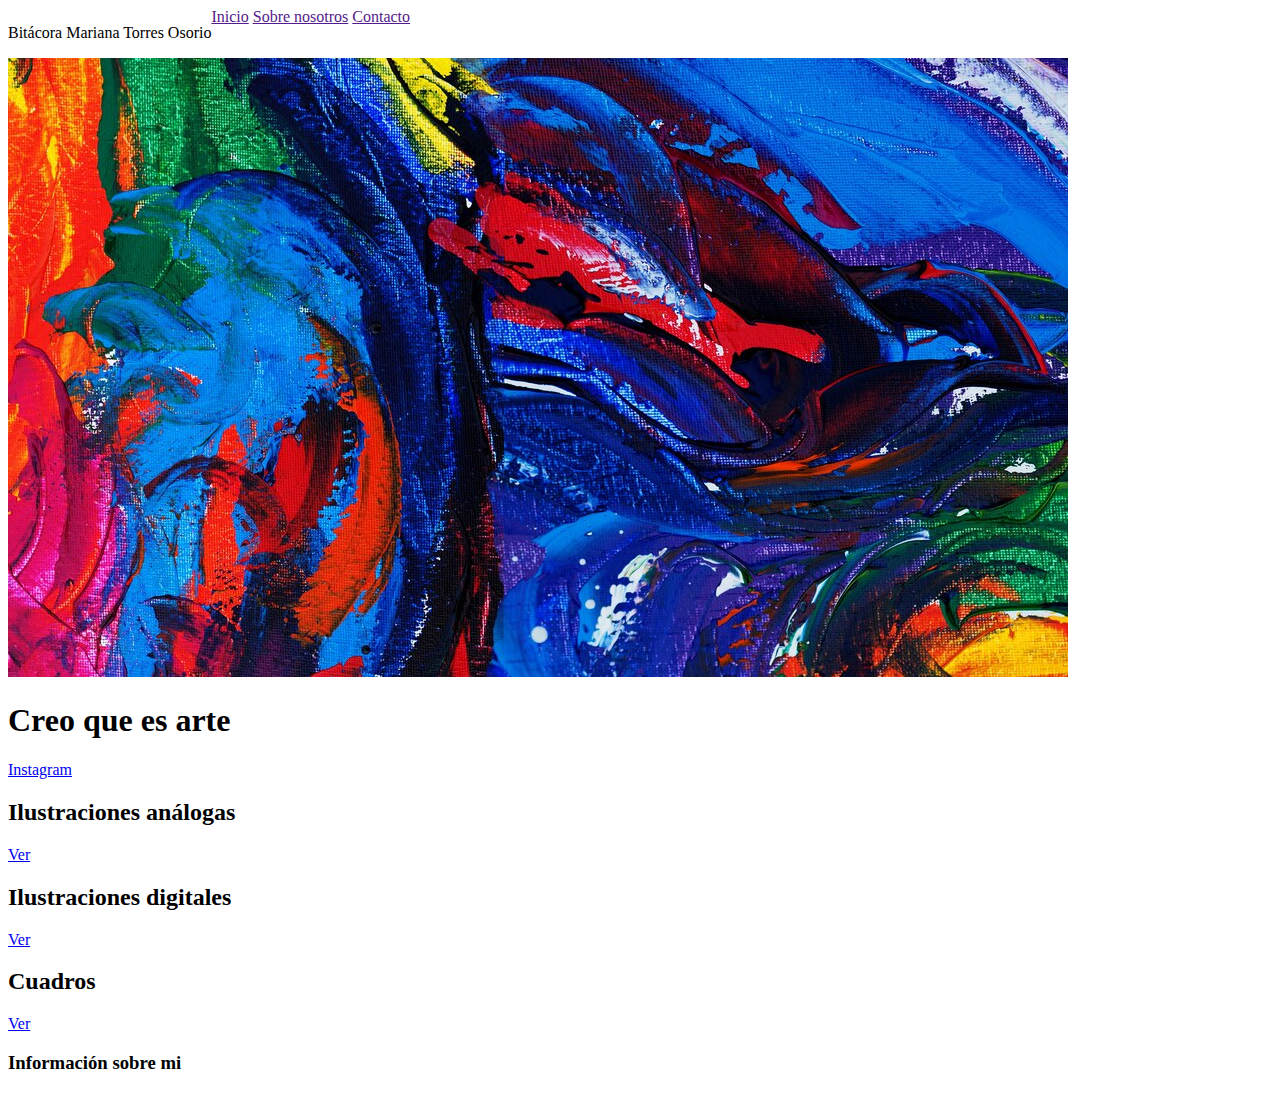
==== index.html @ 45d7d617 "Avance clase 21-10-2022" ====
<!DOCTYPE html>
<html lang="en">
<head>
    <meta charset="UTF-8">
    <meta http-equiv="X-UA-Compatible" content="IE=edge">
    <meta name="viewport" content="width=device-width, initial-scale=1.0">
    <title>Bitácora personal Mariana Torres Osorio</title>
    <link rel="stylesheet" href="css/style.css" media="all">
    <link href="https://cdn.jsdelivr.net/npm/bootstrap@5.2.2/dist/css/bootstrap.min.css" rel="stylesheet" integrity="sha384-Zenh87qX5JnK2Jl0vWa8Ck2rdkQ2Bzep5IDxbcnCeuOxjzrPF/et3URy9Bv1WTRi" crossorigin="anonymous">
</head>

<body>
    <script src="https://cdn.jsdelivr.net/npm/bootstrap@5.2.2/dist/js/bootstrap.bundle.min.js" integrity="sha384-OERcA2EqjJCMA+/3y+gxIOqMEjwtxJY7qPCqsdltbNJuaOe923+mo//f6V8Qbsw3" crossorigin="anonymous"></script>

    <header>
        <div class="conteiner">
            <p class="logo">Bitácora Mariana Torres Osorio<p>
        </div>
        <nav>
            <a href="" class="a nav-link">Inicio</a>
            <a href="" class="a nav-link">Sobre nosotros</a>
            <a href="" class="a nav-link">Contacto</a>
            
        </nav>
    
    </header>

    <img src="img/pintura 1.jpg" class="img-fluid" alt="...">

    <section id="creo que es arte">
        <div class="conteiner1">
            <h1>Creo que es arte</h1>

            <a href="https://www.instagram.com/creokeesarte/" class="service__link">Instagram</a>
        </div>
    </section>




<section id="fondo fotos" 
    <div class="container2">
        <h2>Ilustraciones análogas</h2>
            
        <a href="http://127.0.0.1:5500/index2.html" class="service__link">Ver</a>
    </div>        
</section>

<section id="fondo fotos">
    <div class="container3">
        <h2>Ilustraciones digitales</h2>
            
        <a href="http://127.0.0.1:5500/index3.html" class="service__link">Ver</a>
    </div>
</section>

<section id="fondo fotos">
    <div class="container4">
        <h2>Cuadros</h2>
           
        <a href="http://127.0.0.1:5500/index4.html" class="service__link">Ver</a>
    </div>
</section>

    <section id="Mariana"> 
        <h3>Información sobre mi</h3>
    </section>







   

</body>
</html>
---- css/style.css ----
header{
   display: flex;

   

}
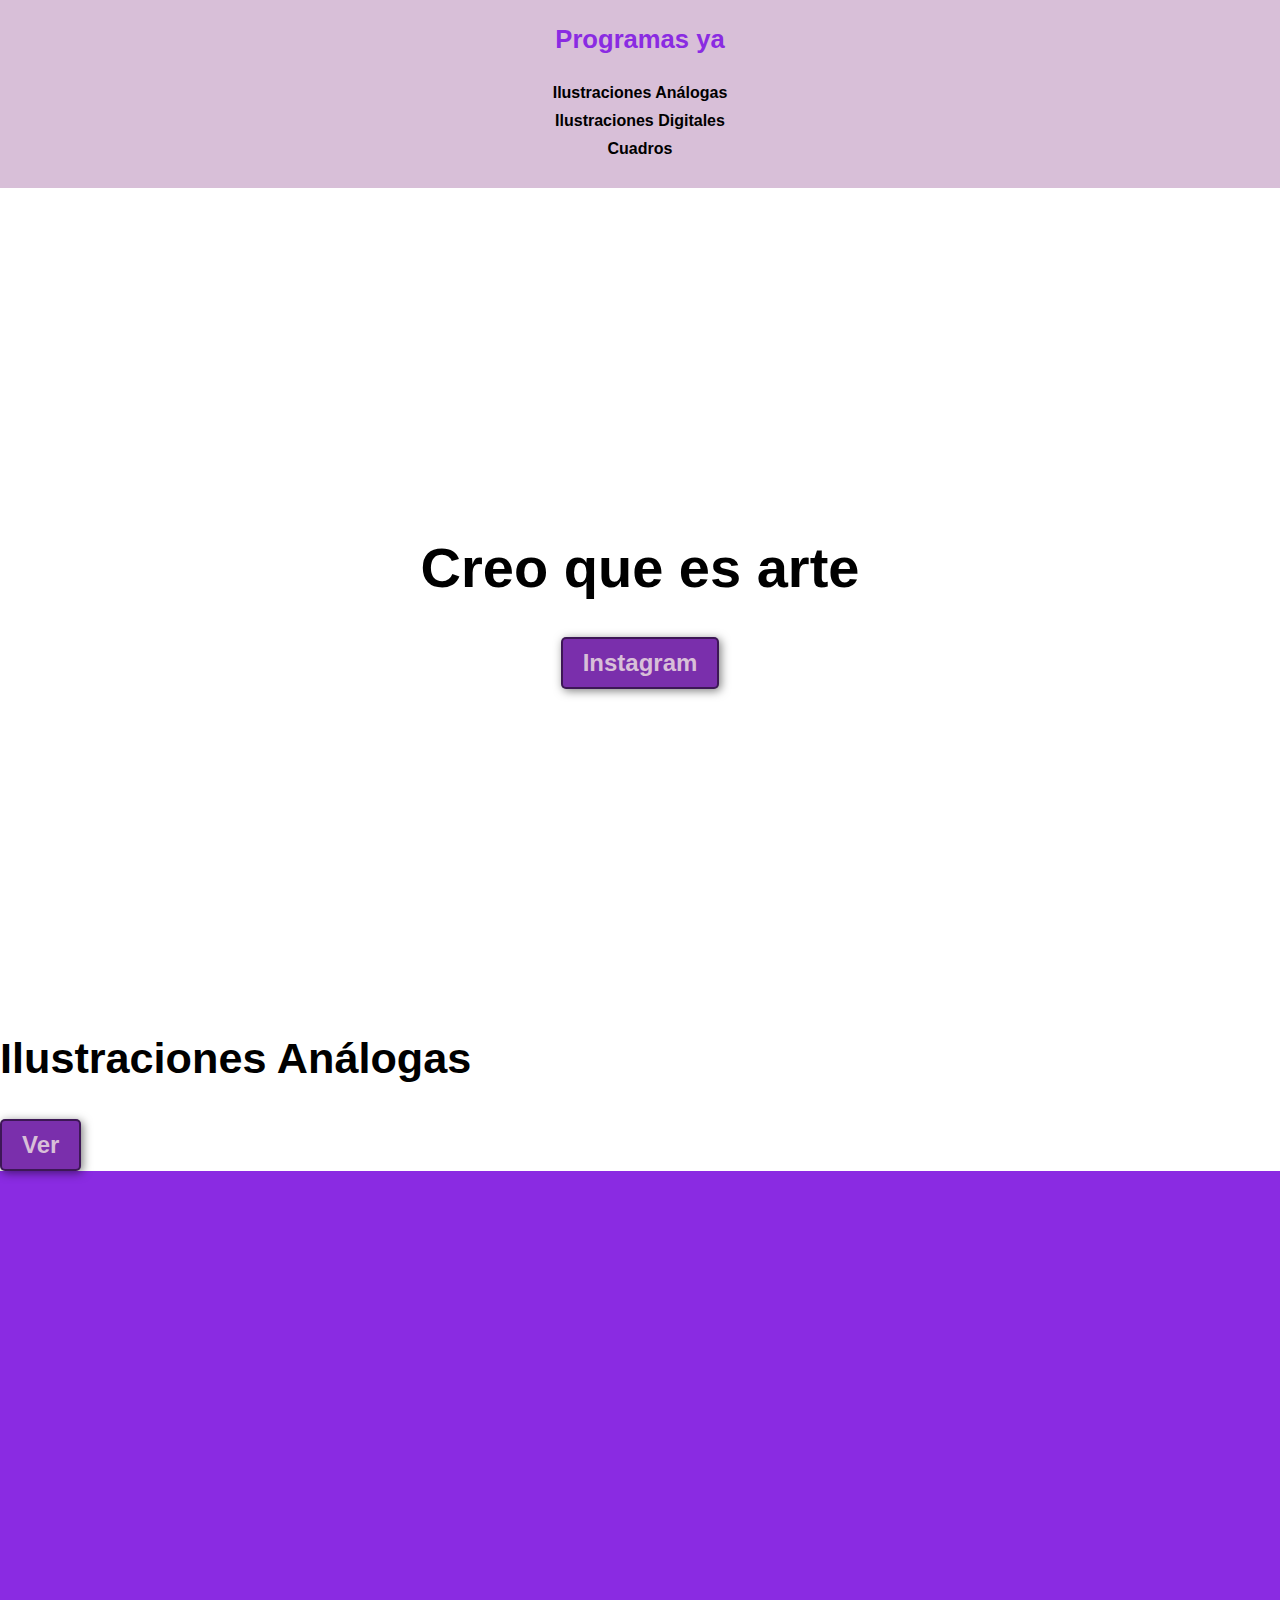
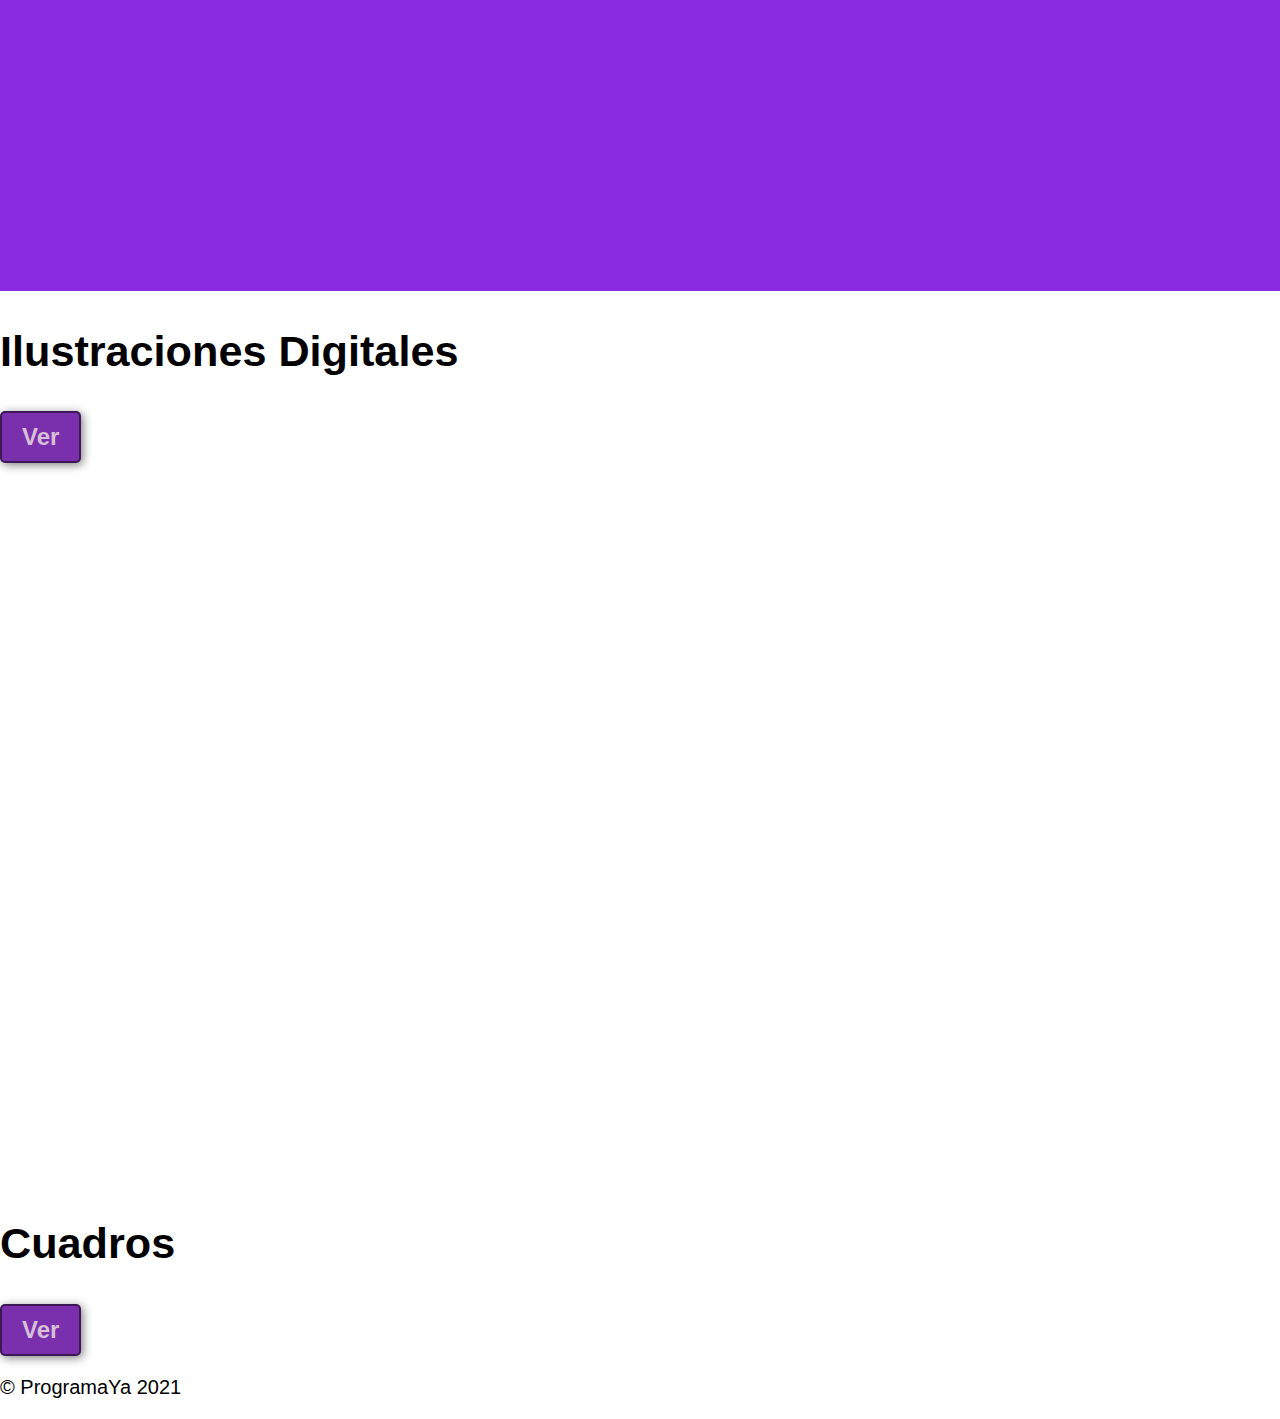
==== commit 81e2a4a0: "Avance" ====
--- a/index.html
+++ b/index.html
@@ -10,69 +10,62 @@
 </head>
 
 <body>
-    <script src="https://cdn.jsdelivr.net/npm/bootstrap@5.2.2/dist/js/bootstrap.bundle.min.js" integrity="sha384-OERcA2EqjJCMA+/3y+gxIOqMEjwtxJY7qPCqsdltbNJuaOe923+mo//f6V8Qbsw3" crossorigin="anonymous"></script>
-
     <header>
-        <div class="conteiner">
-            <p class="logo">Bitácora Mariana Torres Osorio<p>
+        <div class="container">
+            <p class="logo">Programas ya</p>
+            <nav>
+                <a href="#Ilustraciones Análogas">Ilustraciones Análogas</a>
+                <a href="#Ilustraciones Digitales">Ilustraciones Digitales</a>
+                <a href="#Cuadros">Cuadros</a>
+                 
+            </nav>
         </div>
-        <nav>
-            <a href="" class="a nav-link">Inicio</a>
-            <a href="" class="a nav-link">Sobre nosotros</a>
-            <a href="" class="a nav-link">Contacto</a>
-            
-        </nav>
-    
     </header>
 
-    <img src="img/pintura 1.jpg" class="img-fluid" alt="...">
 
-    <section id="creo que es arte">
-        <div class="conteiner1">
-            <h1>Creo que es arte</h1>
+    <section id="hero">
+         <h1>Creo que es arte</h1> 
+         <form action="https://www.instagram.com/creokeesarte/">
+             <button>Instagram</button>
+         </form>
 
-            <a href="https://www.instagram.com/creokeesarte/" class="service__link">Instagram</a>
-        </div>
     </section>
 
 
+    <section id="Ilustraciones Análogas">
+        <div class="conteiner-a">
+             <h2>Ilustraciones Análogas</h2>
+                 <form action="index2.html">
+                     <button>Ver</button>
+                  </form>
+     
+         </div>
+    </section>
+  
 
-
-<section id="fondo fotos" 
-    <div class="container2">
-        <h2>Ilustraciones análogas</h2>
-            
-        <a href="http://127.0.0.1:5500/index2.html" class="service__link">Ver</a>
-    </div>        
-</section>
-
-<section id="fondo fotos">
-    <div class="container3">
-        <h2>Ilustraciones digitales</h2>
-            
-        <a href="http://127.0.0.1:5500/index3.html" class="service__link">Ver</a>
-    </div>
-</section>
-
-<section id="fondo fotos">
-    <div class="container4">
-        <h2>Cuadros</h2>
-           
-        <a href="http://127.0.0.1:5500/index4.html" class="service__link">Ver</a>
-    </div>
-</section>
-
-    <section id="Mariana"> 
-        <h3>Información sobre mi</h3>
+    <section id="Ilustraciones Digitales">
+         <div class="container-b"></div>
+              <h2>Ilustraciones Digitales</h2>
+                  <form action="index3.html">
+                      <button>Ver</button>
+                  </form>
+         </div>
     </section>
 
+    <section id="Cuadros">
+         <div class="container-c"></div>
+             <h2>Cuadros</h2>
+                 <form action="index3.html">
+                     <button>Ver</button>
+                  </form>
+         </div>
+    </section>
 
-
-
-
-
-
-   
+    <footer>
+        <div class="container">
+            <p>&copy; ProgramaYa 2021</p>
+        </div>
+    </footer>
 
 </body>
 </html>
--- a/css/style.css
+++ b/css/style.css
@@ -1,6 +1,128 @@
+*{
+   box-sizing: border-box;
+}
+
+html{
+   scroll-behavior: smooth;
+}
+
+body{
+   font-family: 'Roboto', sans-serif;
+   margin: 0;
+
+}
+
+h1{ font-size: 3.5em;}
+h2{ font-size: 2.7em;}
+h3{ font-size: 2em;}
+p{ font-size: 1.25em;}
+ul{ list-style: none;}
+li{ font-size: 1.25em;}
+
+button{
+   font-size: 1.5em;
+   font-weight: bold;
+   padding: 10px 20px;
+   border-radius: 5px;
+   border: 2px solid rgba(0,0,0,0.5);
+   box-shadow: 2px 2px 10px rgba(0,0,0,0.5);
+   color: thistle;
+   background-color: rgb(122, 47, 172);
+}
+
+button:hover{
+   background-color: rgb(95, 23, 144);
+}
+
+.container{
+   max-width: 1400px;
+   margin: auto;
+
+}
+
 header{
+   background-color: thistle;
+
+}
+
+header .logo{
+   margin: 0;
+   padding: 25px 30px;
+   font-weight: bold;
+   color: blueviolet;
+   font-size: 1.6em;
+
+}
+
+header .container{
    display: flex;
+   flex-direction: column;
+   align-items: center;
 
-   
+}
+
+header nav{
+   display: flex;
+   flex-direction: column;
+   text-align: center;
+   padding-bottom: 25px;
+
+}
+
+header a{
+   padding: 5px 12px;
+   text-decoration: none;
+   font-weight: bold;
+   color: black;
+}
+
+header a:hover{
+   color: rgb(147, 97, 182);
+}
+
+#hero{
+   display: flex;
+   align-items: center;
+   justify-content: center;
+   text-align: center;
+   flex-direction: column;
+   height: 90vh;
+   background-image: url("media/mmmm.jpg");
+}
+
+.conrainer-a{
+   display: flex;
+   flex-direction: column;
+   justify-content: center;
+   align-items: center;
+   text-align: center;
+   background-color: rgb(148, 97, 196);
+   color: beige;
+   height: 80vh;
+}
+
+
+
+.container-b{
+   display: flex;
+   flex-direction: column;
+   justify-content: center;
+   align-items: center;
+   text-align: center;
+   background-color: blueviolet;
+   color: beige;
+   height: 80vh;
+}
+
+
+.container-c{
+   display: flex;
+   flex-direction: column;
+   justify-content: center;
+   align-items: center;
+   text-align: center;
+   background-color: rgb(30.30.30);
+   color: beige;
+   height: 80vh;
 
 }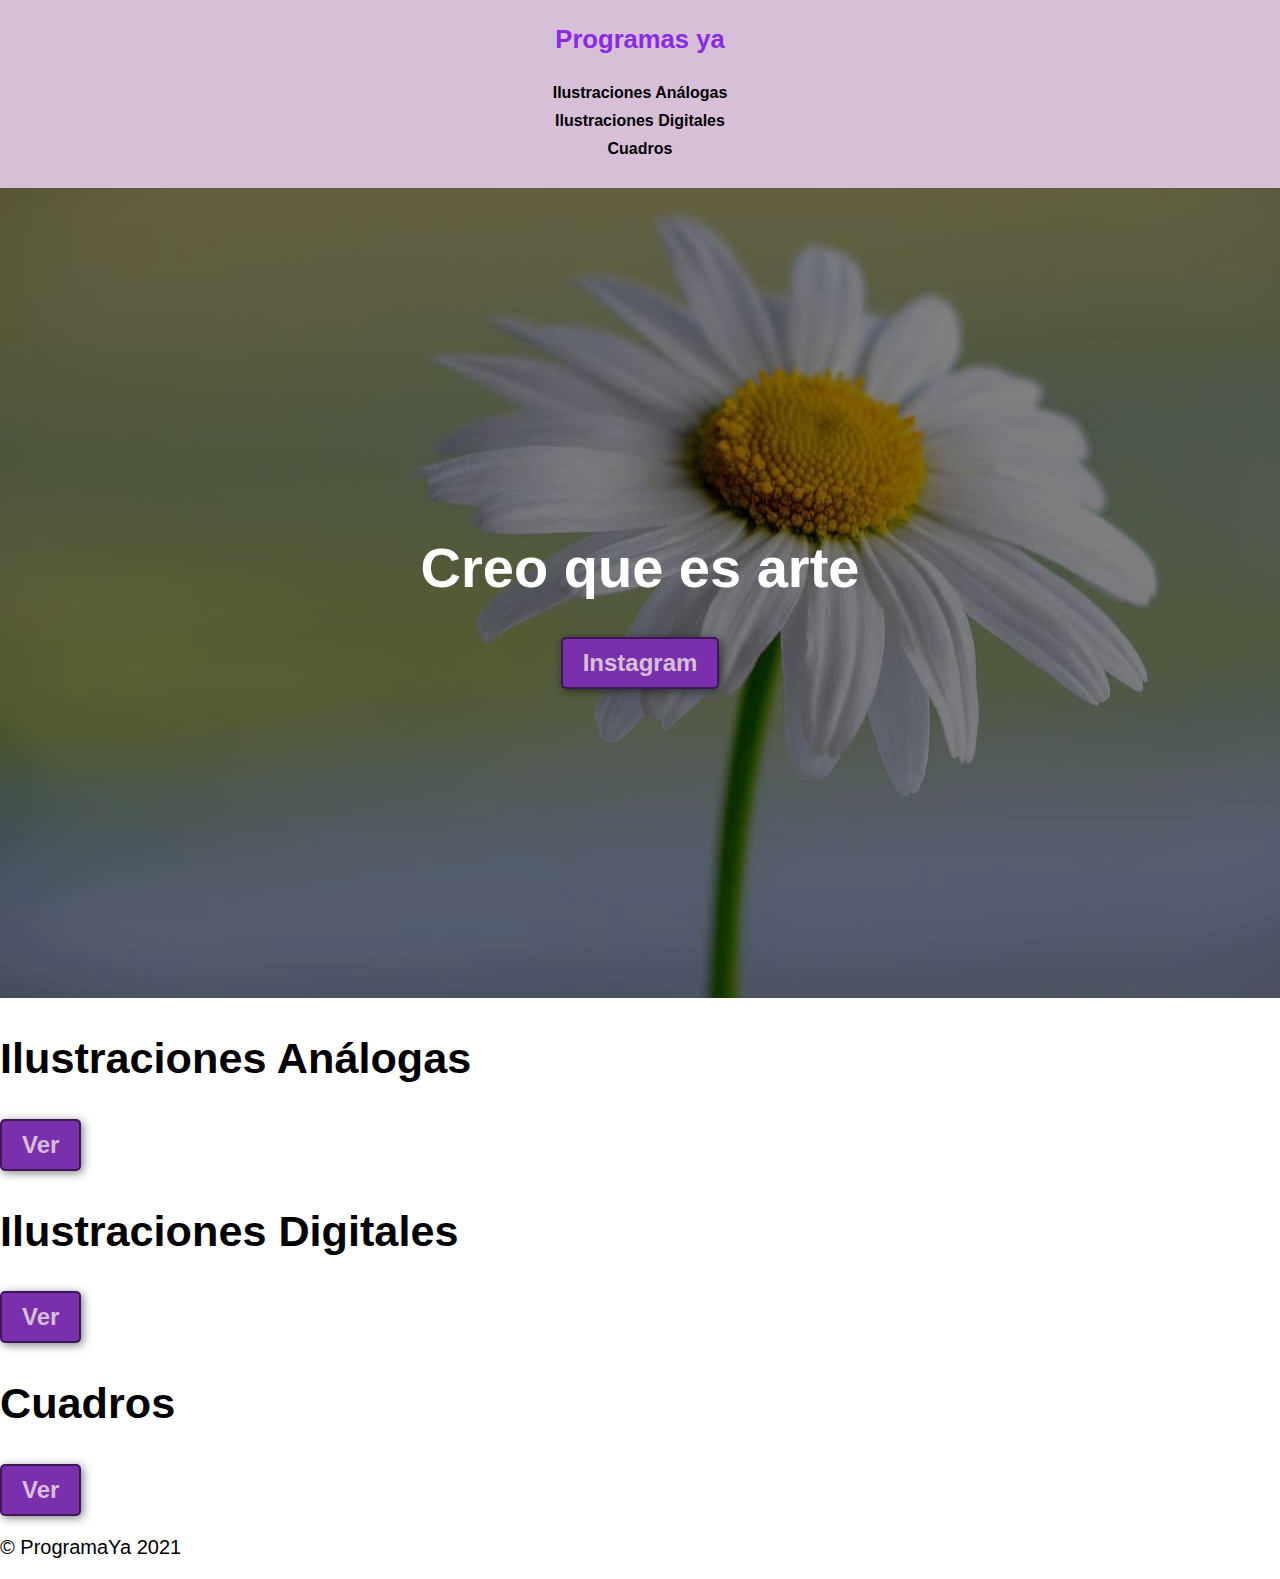
==== commit 72288022: "avance trabajo" ====
--- a/index.html
+++ b/index.html
@@ -14,9 +14,9 @@
         <div class="container">
             <p class="logo">Programas ya</p>
             <nav>
-                <a href="#Ilustraciones Análogas">Ilustraciones Análogas</a>
-                <a href="#Ilustraciones Digitales">Ilustraciones Digitales</a>
-                <a href="#Cuadros">Cuadros</a>
+                <a href="#parte1">Ilustraciones Análogas</a>
+                <a href="#parte2">Ilustraciones Digitales</a>
+                <a href="#parte3">Cuadros</a>
                  
             </nav>
         </div>
@@ -32,33 +32,33 @@
     </section>
 
 
-    <section id="Ilustraciones Análogas">
-        <div class="conteiner-a">
+    <section id="parte1">
+        
              <h2>Ilustraciones Análogas</h2>
                  <form action="index2.html">
                      <button>Ver</button>
                   </form>
      
-         </div>
+        
     </section>
   
 
-    <section id="Ilustraciones Digitales">
-         <div class="container-b"></div>
+    <section id="parte2">
+        
               <h2>Ilustraciones Digitales</h2>
                   <form action="index3.html">
                       <button>Ver</button>
                   </form>
-         </div>
+        
     </section>
 
-    <section id="Cuadros">
-         <div class="container-c"></div>
+    <section id="parte3">
+         
              <h2>Cuadros</h2>
                  <form action="index3.html">
                      <button>Ver</button>
                   </form>
-         </div>
+         
     </section>
 
     <footer>
@@ -67,6 +67,7 @@
         </div>
     </footer>
 
+
 </body>
 </html>
 
--- a/css/style.css
+++ b/css/style.css
@@ -87,10 +87,23 @@
    text-align: center;
    flex-direction: column;
    height: 90vh;
-   background-image: url("media/mmmm.jpg");
+   color: whitesmoke;
+   background-image: linear-gradient(
+      0deg,
+      rgba(0,0,0,0.5),
+      rgba(0,0,0,0.5)
+   ) 
+
+   ,url(../img/mmmm.jpg);
+   background-repeat: no-repeat;
+   background-size: cover;
+   background-position: center center;
+}
+#hero h1{
+   color: white;
 }
 
-.conrainer-a{
+.parte1{
    display: flex;
    flex-direction: column;
    justify-content: center;
@@ -103,7 +116,7 @@
 
 
 
-.container-b{
+.parte2{
    display: flex;
    flex-direction: column;
    justify-content: center;
@@ -115,7 +128,7 @@
 }
 
 
-.container-c{
+.parte3{
    display: flex;
    flex-direction: column;
    justify-content: center;
@@ -125,4 +138,5 @@
    color: beige;
    height: 80vh;
 
-}+}
+
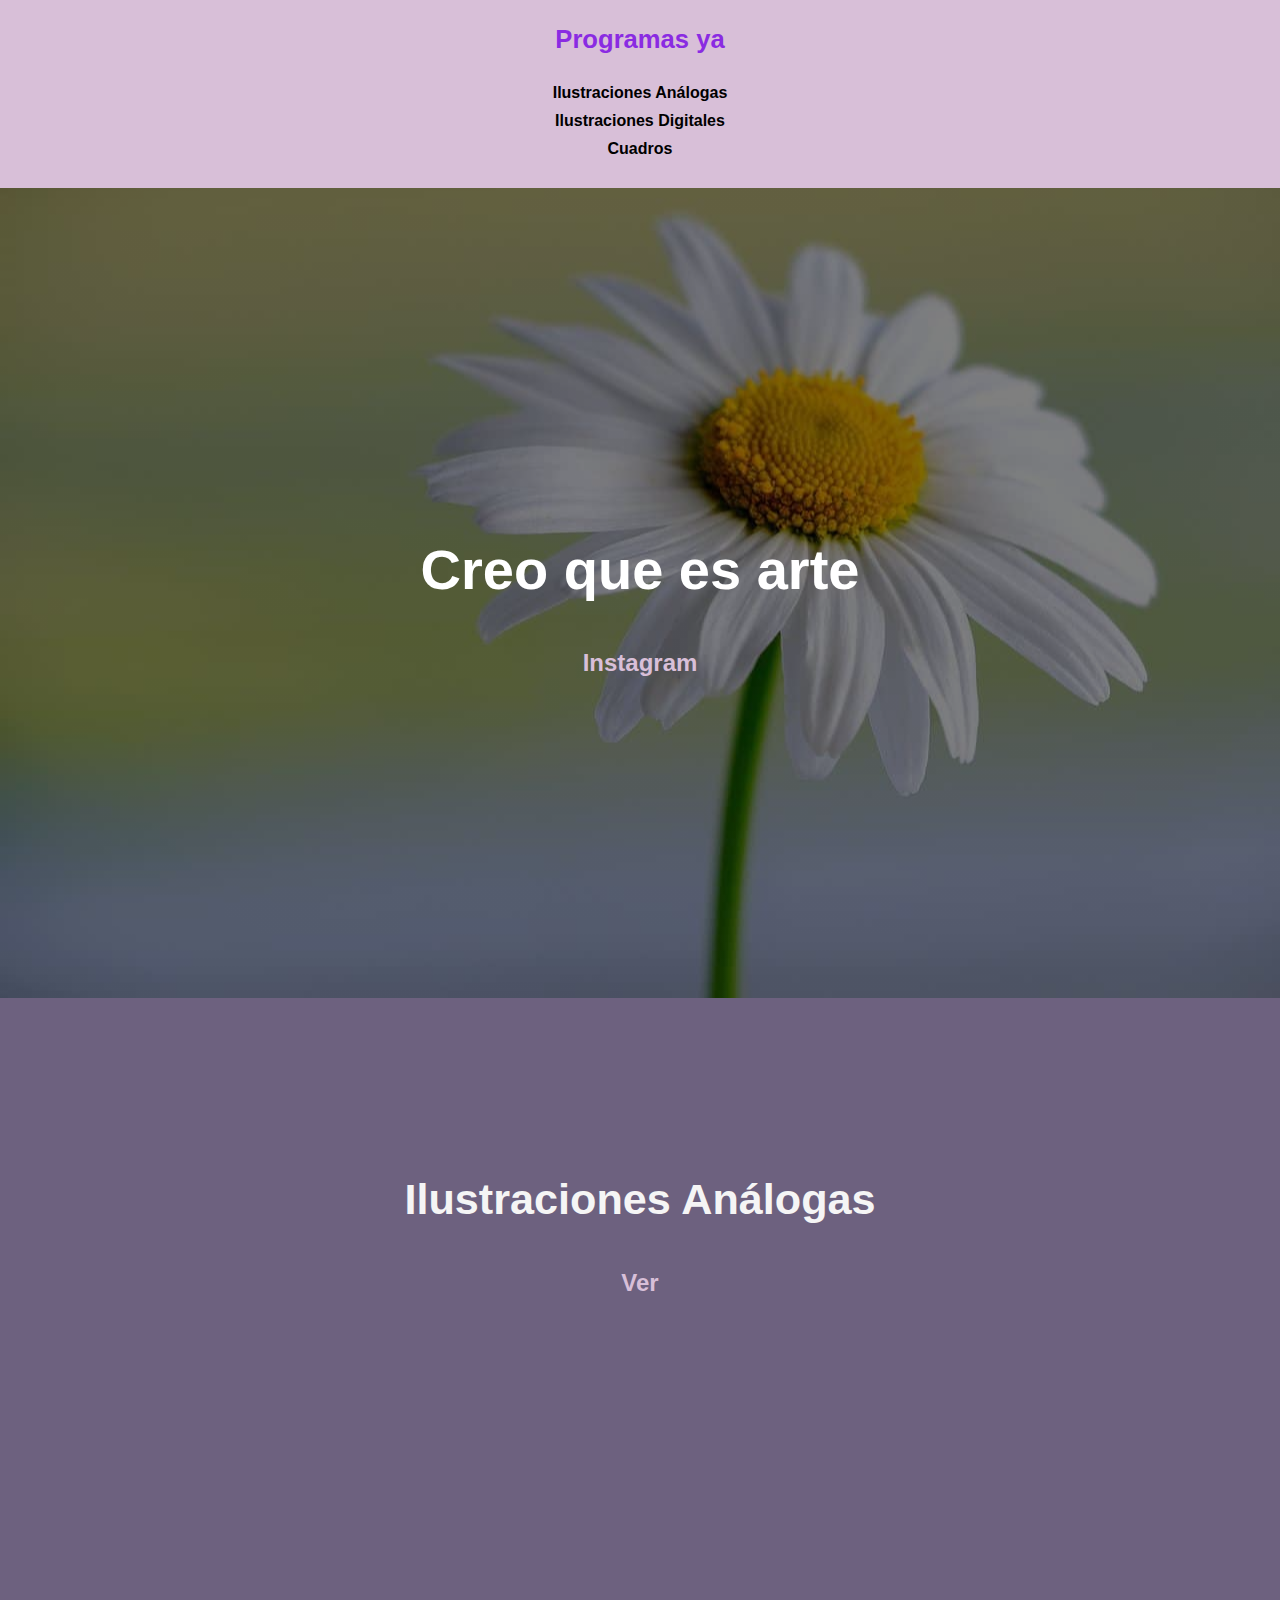
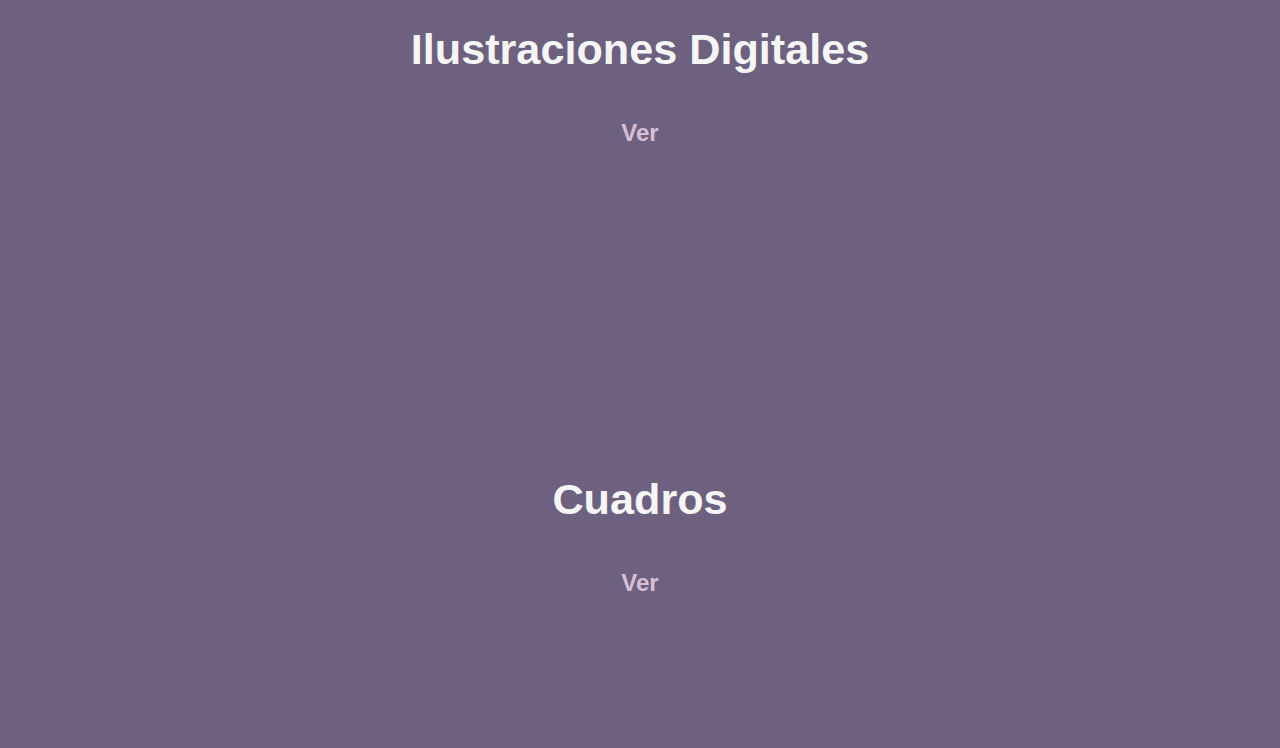
==== commit 07e9e11c: "avance" ====
--- a/index.html
+++ b/index.html
@@ -14,9 +14,9 @@
         <div class="container">
             <p class="logo">Programas ya</p>
             <nav>
-                <a href="#parte1">Ilustraciones Análogas</a>
-                <a href="#parte2">Ilustraciones Digitales</a>
-                <a href="#parte3">Cuadros</a>
+                <a href="#ilustraciones1">Ilustraciones Análogas</a>
+                <a href="#ilustraciones2">Ilustraciones Digitales</a>
+                <a href="#ilustraciones3">Cuadros</a>
                  
             </nav>
         </div>
@@ -32,42 +32,36 @@
     </section>
 
 
-    <section id="parte1">
-        
-             <h2>Ilustraciones Análogas</h2>
-                 <form action="index2.html">
-                     <button>Ver</button>
-                  </form>
-     
-        
-    </section>
-  
 
-    <section id="parte2">
-        
-              <h2>Ilustraciones Digitales</h2>
-                  <form action="index3.html">
-                      <button>Ver</button>
-                  </form>
-        
+    <section id="ilustraciones1">
+        <div class="ilustraciones-analogas">
+        <h2>Ilustraciones Análogas</h2>
+        <form action="http://127.0.0.1:5500/index2.html">
+        <button>Ver</button>
+        </form>
+        </div>
     </section>
 
-    <section id="parte3">
-         
-             <h2>Cuadros</h2>
-                 <form action="index3.html">
-                     <button>Ver</button>
-                  </form>
-         
+    <section id="ilustraciones2">
+        <div class="ilustraciones-digitales">
+        <h2>Ilustraciones Digitales</h2>
+        <form action="http://127.0.0.1:5500/index3.html">
+        <button>Ver</button>
+        </form>
+        </div>
     </section>
 
-    <footer>
-        <div class="container">
-            <p>&copy; ProgramaYa 2021</p>
+    <section id="ilustraciones3">
+        <div class="cuadross">
+        <h2>Cuadros</h2>
+        <form action="http://127.0.0.1:5500/index4.html">
+        <button>Ver</button>
+        </form>
         </div>
-    </footer>
+    </section>
 
 
+ 
 </body>
 </html>
 
--- a/css/style.css
+++ b/css/style.css
@@ -24,15 +24,16 @@
    font-weight: bold;
    padding: 10px 20px;
    border-radius: 5px;
-   border: 2px solid rgba(0,0,0,0.5);
-   box-shadow: 2px 2px 10px rgba(0,0,0,0.5);
+   border: transparent;
+   box-shadow: transparent;
    color: thistle;
-   background-color: rgb(122, 47, 172);
+   background-color: transparent;
 }
 
 button:hover{
    background-color: rgb(95, 23, 144);
 }
+
 
 .container{
    max-width: 1400px;
@@ -103,6 +104,29 @@
    color: white;
 }
 
+#hero2{
+   display: flex;
+   align-items: center;
+   justify-content: center;
+   text-align: center;
+   flex-direction: column;
+   height: 30vh;
+   color: whitesmoke;
+   background-image: linear-gradient(
+      0deg,
+      rgba(0,0,0,0.5),
+      rgba(0,0,0,0.5)
+   ) 
+
+   ,url(../img/mmmm.jpg);
+   background-repeat: no-repeat;
+   background-size: cover;
+   background-position: center center;
+}
+#hero2 h1{
+   color: white;
+}
+
 .parte1{
    display: flex;
    flex-direction: column;
@@ -140,3 +164,123 @@
 
 }
 
+#nuestros-programas{
+   background-color: rgb(30.30.30);
+   color: white;
+   text-align: center;
+}
+
+#nuestros-programas .container{
+   padding: 150px 12px;
+
+}
+
+#nuestros-programas h2{
+   margin-top: 0;
+}
+
+#nuestros-programas p{
+   display: none;
+}
+
+#nuestros-programas .carta{
+
+}
+
+.carta:first-child{
+   background-image: linear-gradient(
+      0deg,
+      rgba(0,0,0,0.5),
+      rgba(0,0,0,0.5)
+   ) 
+   ,url(../img/lila\ fondo\ 2.png);
+
+}
+.carta:nth-child(2){
+   background-image: linear-gradient(
+      0deg,
+      rgba(0,0,0,0.5),
+      rgba(0,0,0,0.5)
+   ) 
+   ,url(../img/lila\ fondo\ 2.png);
+
+}
+
+.carta:nth-child(3){
+   background-image: linear-gradient(
+      0deg,
+      rgba(0,0,0,0.5),
+      rgba(0,0,0,0.5)
+   ) 
+   ,url(../img/lila\ fondo\ 2.png);
+
+}
+
+.ilustraciones-analogas{
+   display: flex;
+   align-items: center;
+   justify-content: center;
+   text-align: center;
+   flex-direction: column;
+   height: 50vh;
+   color: whitesmoke;
+   background-image: linear-gradient(
+      0deg,
+      rgba(0,0,0,0.5),
+      rgba(0,0,0,0.5)
+   ) 
+
+   ,url(../img/lila\ fondo\ 2.png);
+   background-repeat: no-repeat;
+   background-size: cover;
+   background-position: center center;
+}
+#ilustraciones-analogas h2{
+   color: white;
+}
+
+.ilustraciones-digitales{
+   display: flex;
+   align-items: center;
+   justify-content: center;
+   text-align: center;
+   flex-direction: column;
+   height: 50vh;
+   color: whitesmoke;
+   background-image: linear-gradient(
+      0deg,
+      rgba(0,0,0,0.5),
+      rgba(0,0,0,0.5)
+   ) 
+
+   ,url(../img/lila\ fondo\ 2.png);
+   background-repeat: no-repeat;
+   background-size: cover;
+   background-position: center center;
+}
+#ilustraciones-digitales h2{
+   color: white;
+}
+
+.cuadross{
+   display: flex;
+   align-items: center;
+   justify-content: center;
+   text-align: center;
+   flex-direction: column;
+   height: 50vh;
+   color: whitesmoke;
+   background-image: linear-gradient(
+      0deg,
+      rgba(0,0,0,0.5),
+      rgba(0,0,0,0.5)
+   ) 
+
+   ,url(../img/lila\ fondo\ 2.png);
+   background-repeat: no-repeat;
+   background-size: cover;
+   background-position: center center;
+}
+#cuadross h2{
+   color: white;
+}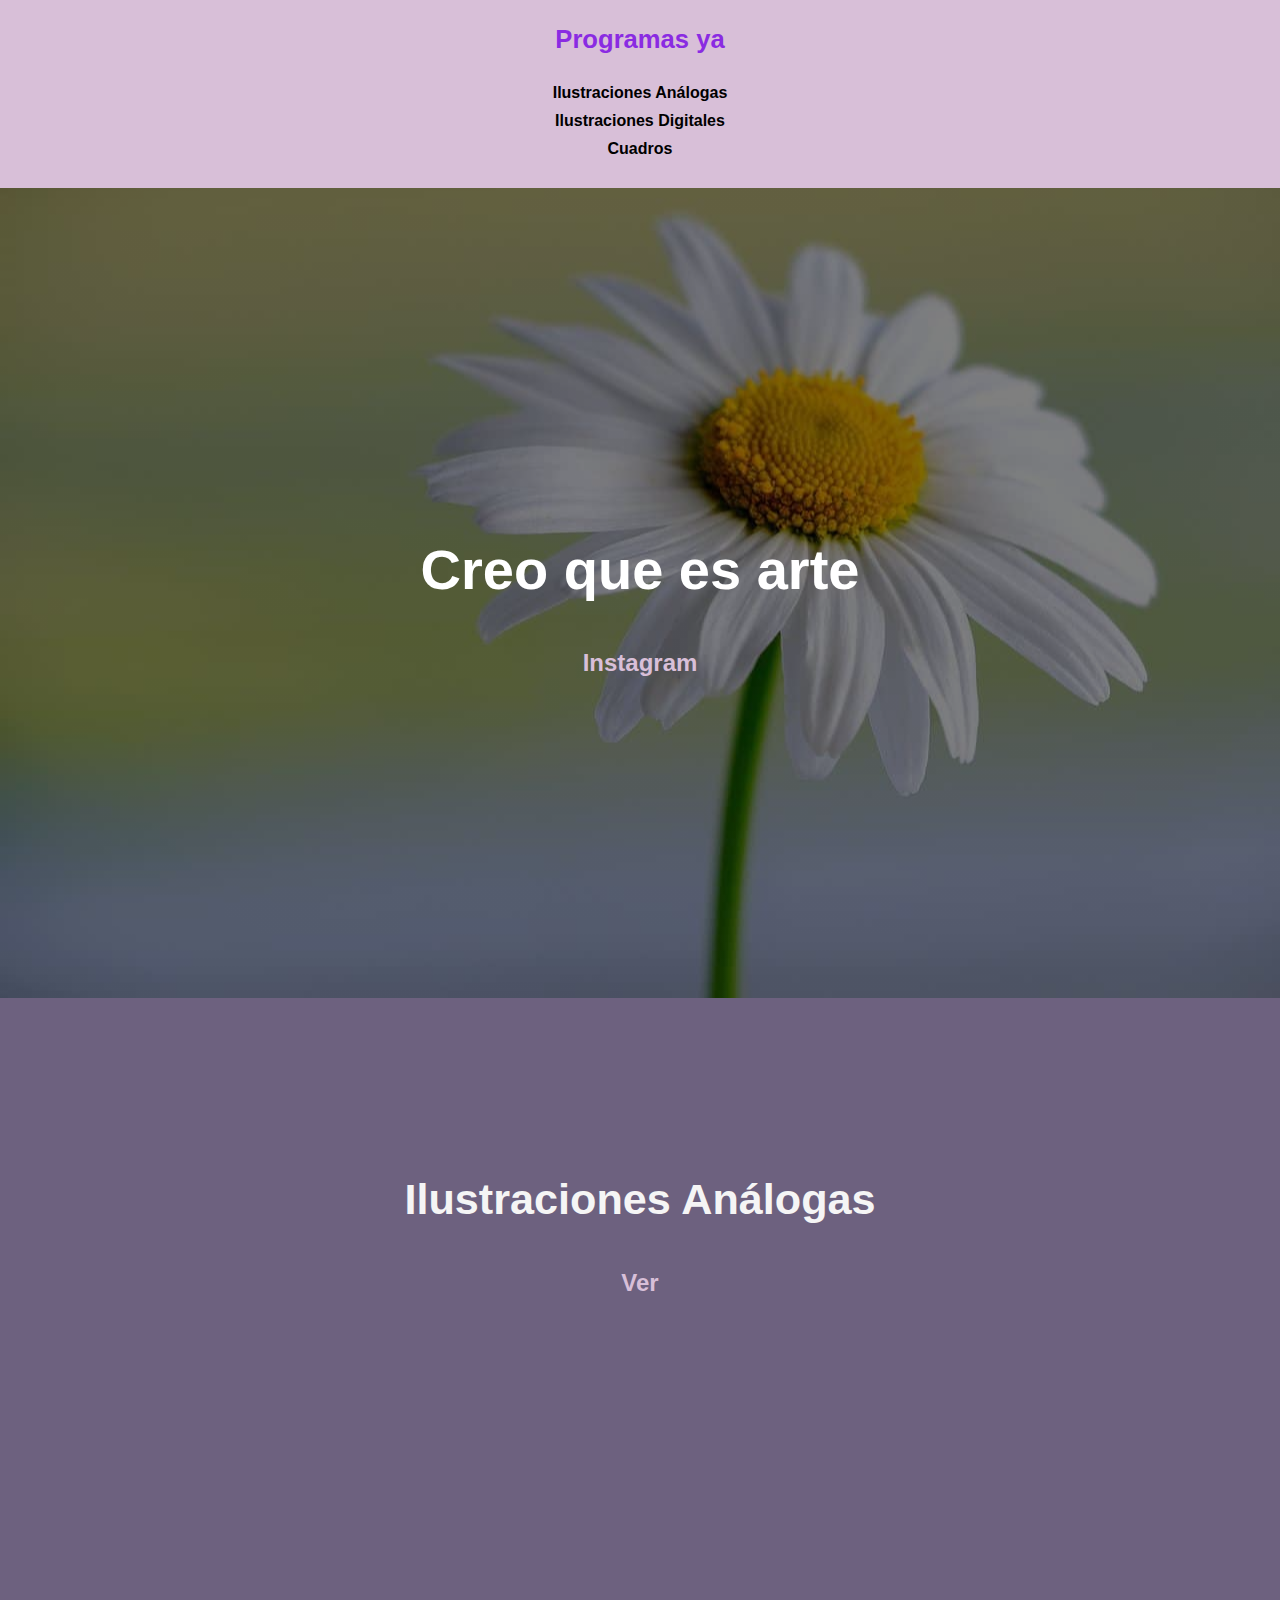
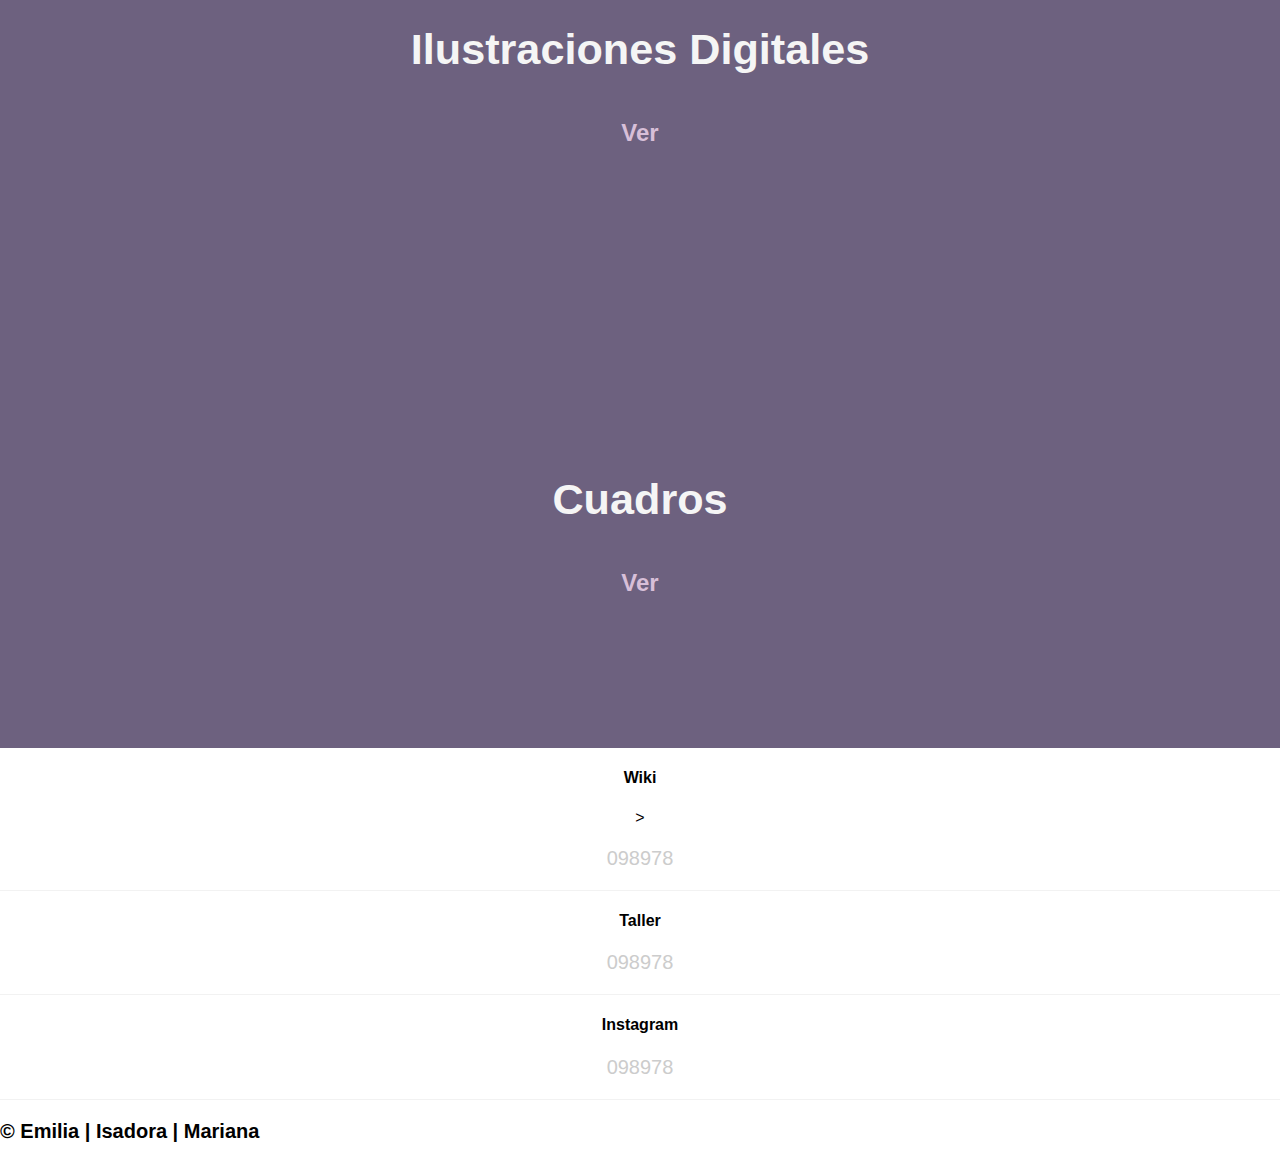
==== commit f2a0e01b: "Avance" ====
--- a/index.html
+++ b/index.html
@@ -61,6 +61,28 @@
     </section>
 
 
+
+<footer>
+    <div class="contenedor-footer">
+         <div class="content-foo">
+             <h4>Wiki</h4>
+             ><p>098978</p>
+         </div>
+         
+
+        <div class="content-foo">
+             <h4>Taller</h4>
+             <p>098978</p>
+         </div>
+
+         <div class="content-foo">
+              <h4>Instagram</h4>
+             <p>098978</p>
+         </div>
+     </div>
+<h2 class="titulo-final">&copy; Emilia | Isadora | Mariana </h2>
+</footer>
+
  
 </body>
 </html>
--- a/css/style.css
+++ b/css/style.css
@@ -127,42 +127,6 @@
    color: white;
 }
 
-.parte1{
-   display: flex;
-   flex-direction: column;
-   justify-content: center;
-   align-items: center;
-   text-align: center;
-   background-color: rgb(148, 97, 196);
-   color: beige;
-   height: 80vh;
-}
-
-
-
-.parte2{
-   display: flex;
-   flex-direction: column;
-   justify-content: center;
-   align-items: center;
-   text-align: center;
-   background-color: blueviolet;
-   color: beige;
-   height: 80vh;
-}
-
-
-.parte3{
-   display: flex;
-   flex-direction: column;
-   justify-content: center;
-   align-items: center;
-   text-align: center;
-   background-color: rgb(30.30.30);
-   color: beige;
-   height: 80vh;
-
-}
 
 #nuestros-programas{
    background-color: rgb(30.30.30);
@@ -283,4 +247,31 @@
 }
 #cuadross h2{
    color: white;
-}+}
+
+/* Footer */
+
+.contenedor-footer{
+   flex-direction: column;
+   border: none;
+}
+
+.content-foo{
+   margin-bottom: 20px;
+   text-align: center;
+}
+
+.content-foo h4{
+   border: none;
+}
+
+.content-foo p{
+   color: #ccc;
+   border-bottom: 1px solid #f2f2f2;
+   padding-bottom: 20px;
+}
+
+.titulo-final{
+   font-size: 20px;
+}
+
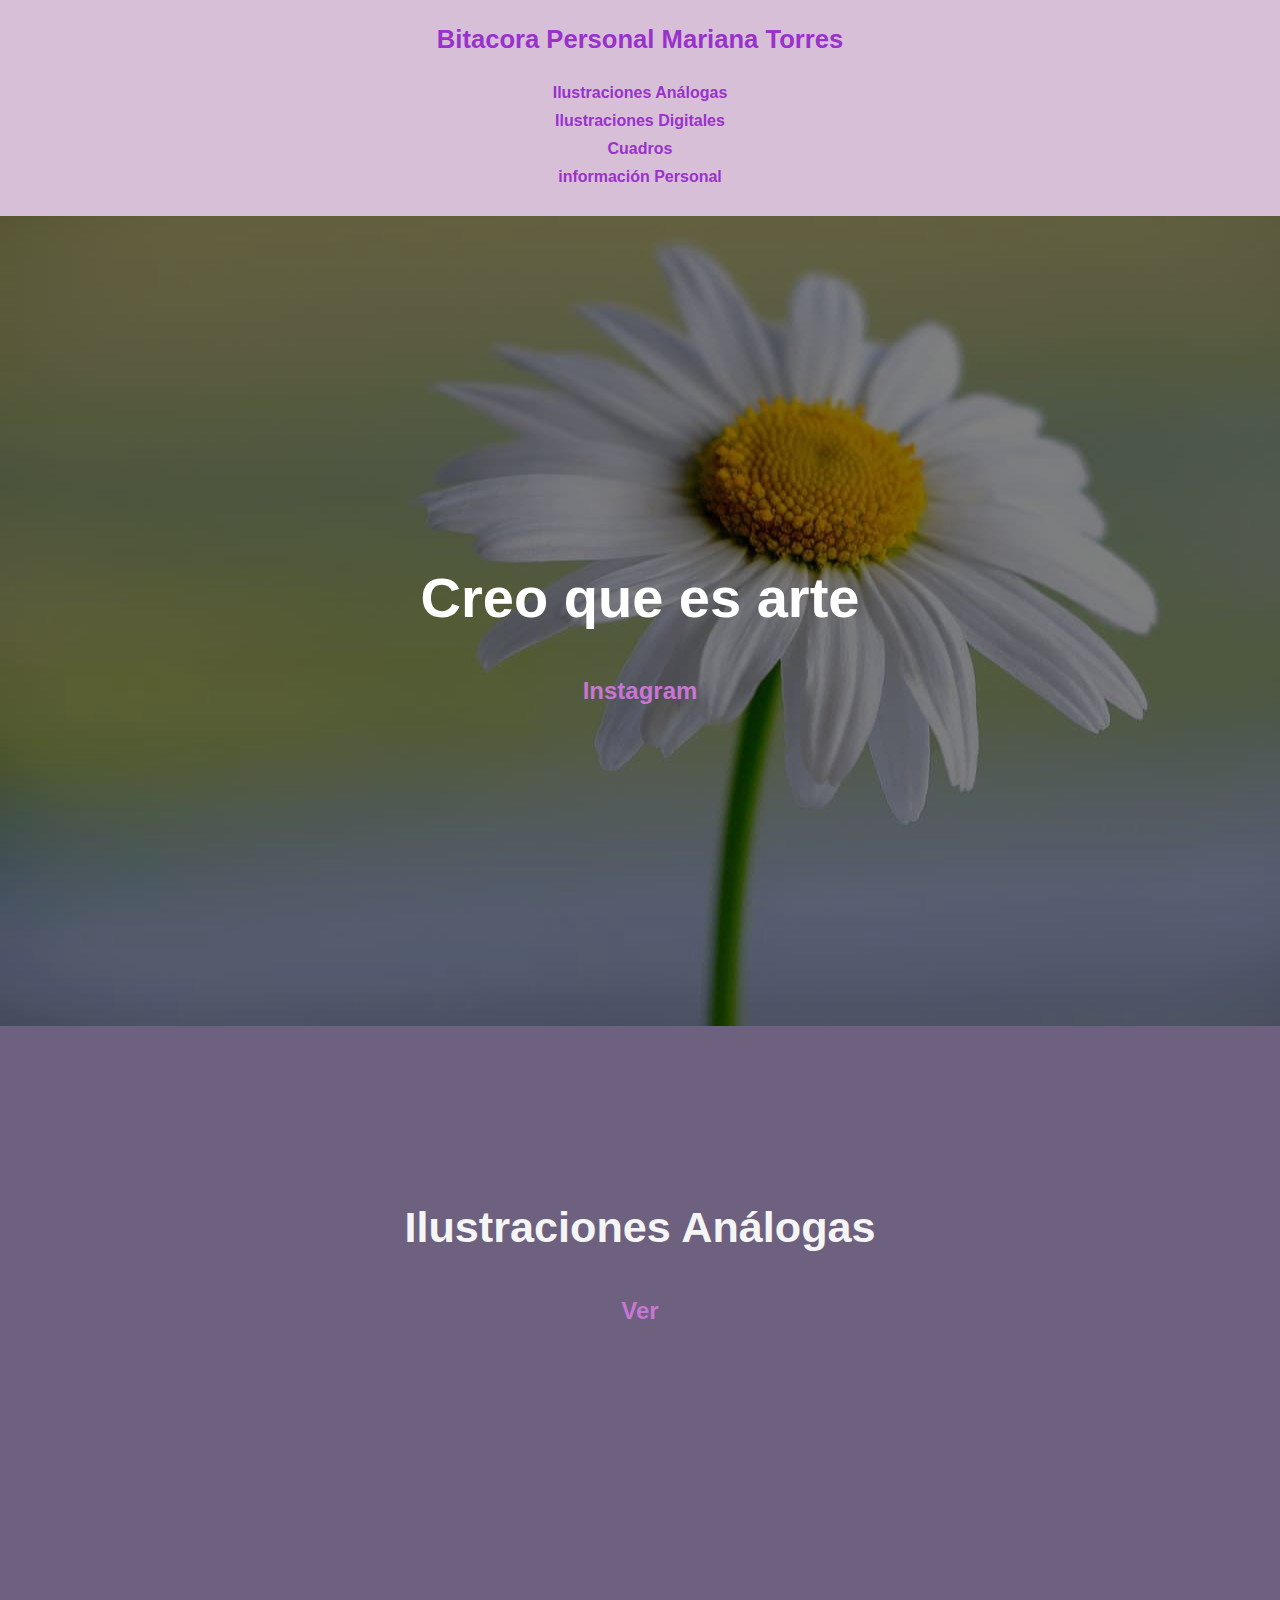
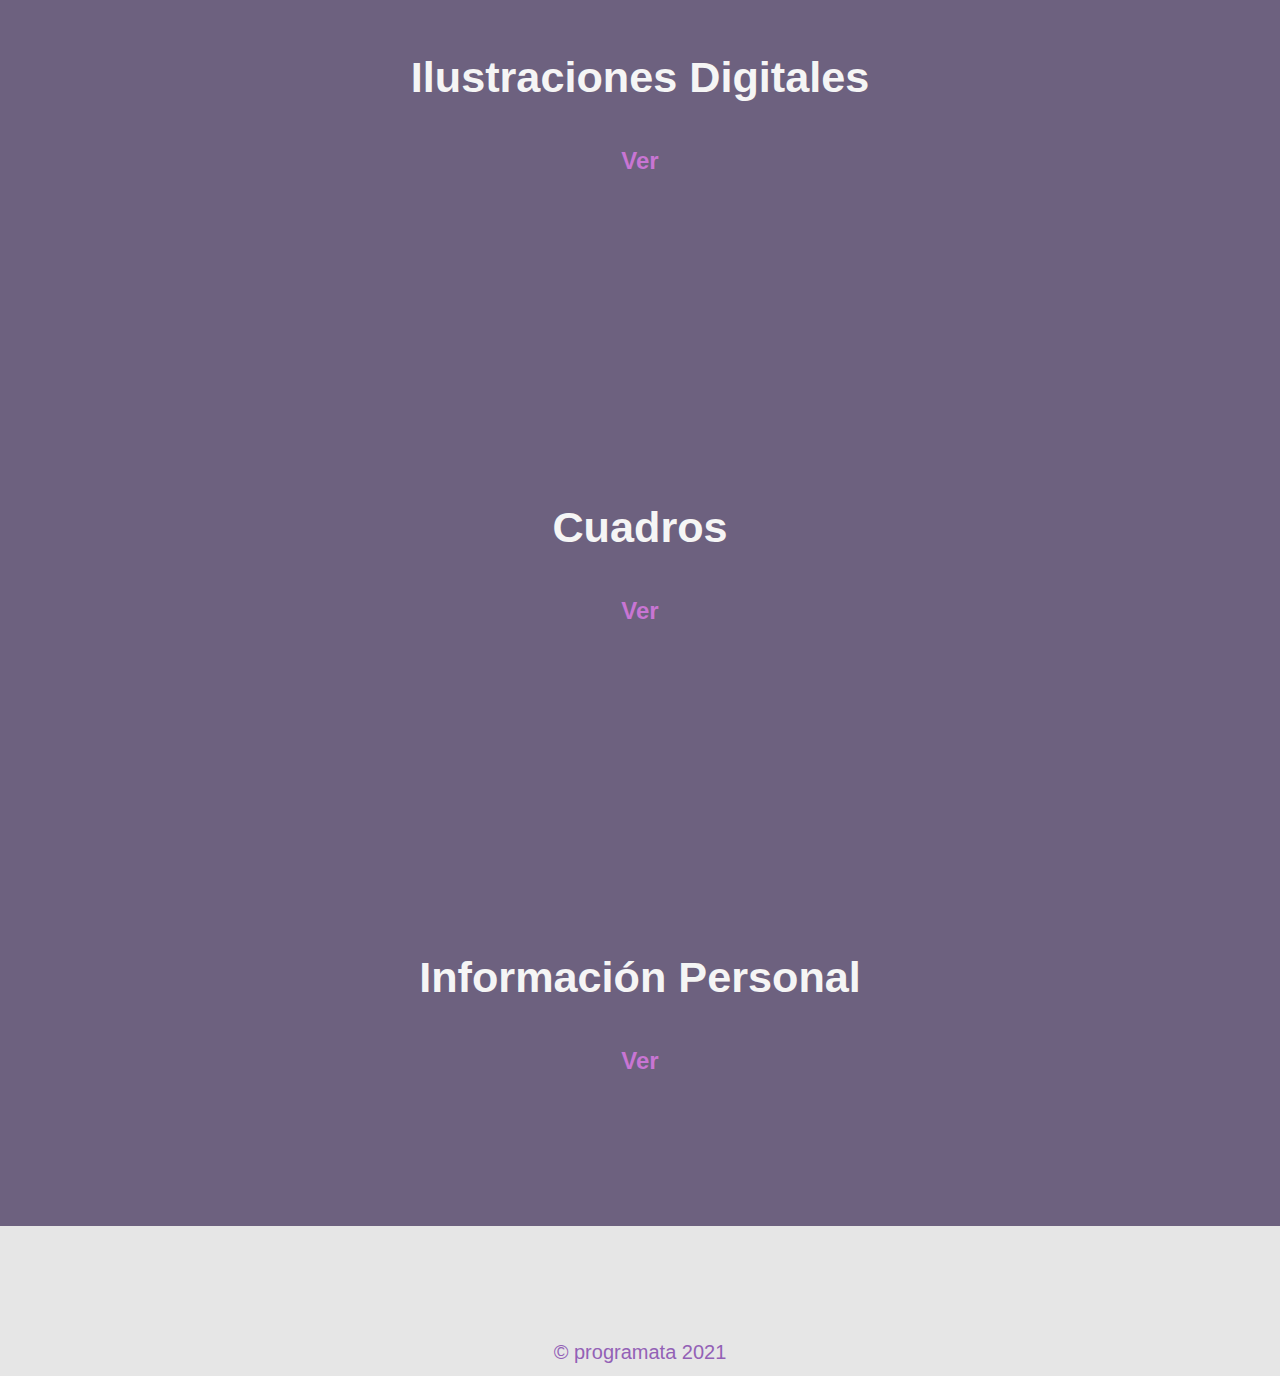
==== commit c6ba0a1b: "avance" ====
--- a/index.html
+++ b/index.html
@@ -12,11 +12,12 @@
 <body>
     <header>
         <div class="container">
-            <p class="logo">Programas ya</p>
+            <p class="logo">Bitacora Personal Mariana Torres</p>
             <nav>
                 <a href="#ilustraciones1">Ilustraciones Análogas</a>
                 <a href="#ilustraciones2">Ilustraciones Digitales</a>
                 <a href="#ilustraciones3">Cuadros</a>
+                <a href="#ilustraciones4">información Personal</a>
                  
             </nav>
         </div>
@@ -60,28 +61,23 @@
         </div>
     </section>
 
+    <section id="ilustraciones4">
+        <div class="personall">
+        <h2>Información Personal</h2>
+        <form action="http://127.0.0.1:5500/index5.html">
+        <button>Ver</button>
+        </form>
+        </div>
+    </section>
 
 
-<footer>
-    <div class="contenedor-footer">
-         <div class="content-foo">
-             <h4>Wiki</h4>
-             ><p>098978</p>
-         </div>
-         
+    <footer>
+        <div class="container">
+            <p>&copy; programata 2021</p>
+        </div>
+    </footer>
 
-        <div class="content-foo">
-             <h4>Taller</h4>
-             <p>098978</p>
-         </div>
-
-         <div class="content-foo">
-              <h4>Instagram</h4>
-             <p>098978</p>
-         </div>
-     </div>
-<h2 class="titulo-final">&copy; Emilia | Isadora | Mariana </h2>
-</footer>
+    
 
  
 </body>
--- a/css/style.css
+++ b/css/style.css
@@ -5,10 +5,20 @@
 html{
    scroll-behavior: smooth;
 }
+
+
+ /*
+ 
+ rgb(197, 132, 197)
+ rgb(145, 22, 185)
+ 
+ 
+ */
 
 body{
    font-family: 'Roboto', sans-serif;
    margin: 0;
+  
 
 }
 
@@ -26,12 +36,12 @@
    border-radius: 5px;
    border: transparent;
    box-shadow: transparent;
-   color: thistle;
+   color:  rgb(200, 117, 211);
    background-color: transparent;
 }
 
 button:hover{
-   background-color: rgb(95, 23, 144);
+   background-color: rgba(228, 187, 235, 0.573);
 }
 
 
@@ -45,12 +55,13 @@
    background-color: thistle;
 
 }
+
 
 header .logo{
    margin: 0;
    padding: 25px 30px;
    font-weight: bold;
-   color: blueviolet;
+   color: darkorchid;
    font-size: 1.6em;
 
 }
@@ -74,12 +85,14 @@
    padding: 5px 12px;
    text-decoration: none;
    font-weight: bold;
-   color: black;
+   color:  darkorchid;
 }
 
 header a:hover{
-   color: rgb(147, 97, 182);
-}
+   color: rgb(148, 11, 166);
+}
+
+
 
 #hero{
    display: flex;
@@ -128,14 +141,87 @@
 }
 
 
-#nuestros-programas{
-   background-color: rgb(30.30.30);
-   color: white;
+#hero3{
+   display: flex;
+   align-items: center;
+   justify-content: center;
+   text-align: center;
+   flex-direction: column;
+   height: 30vh;
+   color: whitesmoke;
+   background-image: linear-gradient(
+      0deg,
+      rgba(0,0,0,0.5),
+      rgba(0,0,0,0.5)
+   ) 
+
+   ,url(../img/lila\ fondo.webp);
+   background-repeat: no-repeat;
+   background-size: cover;
+   background-position: center center;
+}
+#hero3 h1{
+   color: white;
+}
+
+#hero4{
+   display: flex;
+   align-items: center;
+   justify-content: center;
+   text-align: center;
+   flex-direction: column;
+   height: 30vh;
+   color: whitesmoke;
+   background-image: linear-gradient(
+      0deg,
+      rgba(0,0,0,0.5),
+      rgba(0,0,0,0.5)
+   ) 
+
+   ,url(../img/lila\ fondo.webp);
+   background-repeat: no-repeat;
+   background-size: cover;
+   background-position: center center;
+}
+#hero4 h1{
+   color: white;
+}
+
+#hero5{
+   display: flex;
+   align-items: center;
+   justify-content: center;
+   text-align: center;
+   flex-direction: column;
+   height: 30vh;
+   color: whitesmoke;
+   background-image: linear-gradient(
+      0deg,
+      rgba(0,0,0,0.5),
+      rgba(0,0,0,0.5)
+   ) 
+
+   ,url(../img/lila\ fondo.webp);
+   background-repeat: no-repeat;
+   background-size: cover;
+   background-position: center center;
+}
+#hero5 h1{
+   color: white;
+}
+
+
+
+
+
+.nuestros-programas{
+   background-color: rgba(255, 255, 255, 0);
    text-align: center;
 }
 
 #nuestros-programas .container{
    padding: 150px 12px;
+  
 
 }
 
@@ -152,35 +238,88 @@
 }
 
 .carta:first-child{
-   background-image: linear-gradient(
-      0deg,
-      rgba(0,0,0,0.5),
-      rgba(0,0,0,0.5)
-   ) 
+   background-color: rgba(148, 0, 211, 0.461);
+  
+}
+.carta:nth-child(2){
+   background-color: rgba(148, 0, 211, 0.461);
+
+}
+
+.carta:nth-child(3){
+   background-color: rgba(148, 0, 211, 0.461);
+}
+
+.ilustraciones-analogas{
+   display: flex;
+   align-items: center;
+   justify-content: center;
+   text-align: center;
+   flex-direction: column;
+   height: 50vh;
+   color: whitesmoke;
+   background-image: linear-gradient(
+      0deg,
+      rgba(0,0,0,0.5),
+      rgba(0,0,0,0.5)
+   ) 
+
    ,url(../img/lila\ fondo\ 2.png);
-
-}
-.carta:nth-child(2){
-   background-image: linear-gradient(
-      0deg,
-      rgba(0,0,0,0.5),
-      rgba(0,0,0,0.5)
-   ) 
+   background-repeat: no-repeat;
+   background-size: cover;
+   background-position: center center;
+}
+#ilustraciones-analogas h2{
+   color: white;
+}
+
+.ilustraciones-digitales{
+   display: flex;
+   align-items: center;
+   justify-content: center;
+   text-align: center;
+   flex-direction: column;
+   height: 50vh;
+   color: whitesmoke;
+   background-image: linear-gradient(
+      0deg,
+      rgba(0,0,0,0.5),
+      rgba(0,0,0,0.5)
+   ) 
+
    ,url(../img/lila\ fondo\ 2.png);
-
-}
-
-.carta:nth-child(3){
-   background-image: linear-gradient(
-      0deg,
-      rgba(0,0,0,0.5),
-      rgba(0,0,0,0.5)
-   ) 
+   background-repeat: no-repeat;
+   background-size: cover;
+   background-position: center center;
+}
+#ilustraciones-digitales h2{
+   color: white;
+}
+
+.cuadross{
+   display: flex;
+   align-items: center;
+   justify-content: center;
+   text-align: center;
+   flex-direction: column;
+   height: 50vh;
+   color: whitesmoke;
+   background-image: linear-gradient(
+      0deg,
+      rgba(0,0,0,0.5),
+      rgba(0,0,0,0.5)
+   ) 
+
    ,url(../img/lila\ fondo\ 2.png);
-
-}
-
-.ilustraciones-analogas{
+   background-repeat: no-repeat;
+   background-size: cover;
+   background-position: center center;
+}
+#cuadross h2{
+   color: white;
+}
+
+.personall{
    display: flex;
    align-items: center;
    justify-content: center;
@@ -199,79 +338,22 @@
    background-size: cover;
    background-position: center center;
 }
-#ilustraciones-analogas h2{
-   color: white;
-}
-
-.ilustraciones-digitales{
-   display: flex;
-   align-items: center;
-   justify-content: center;
-   text-align: center;
-   flex-direction: column;
-   height: 50vh;
-   color: whitesmoke;
-   background-image: linear-gradient(
-      0deg,
-      rgba(0,0,0,0.5),
-      rgba(0,0,0,0.5)
-   ) 
-
-   ,url(../img/lila\ fondo\ 2.png);
-   background-repeat: no-repeat;
-   background-size: cover;
-   background-position: center center;
-}
-#ilustraciones-digitales h2{
-   color: white;
-}
-
-.cuadross{
-   display: flex;
-   align-items: center;
-   justify-content: center;
-   text-align: center;
-   flex-direction: column;
-   height: 50vh;
-   color: whitesmoke;
-   background-image: linear-gradient(
-      0deg,
-      rgba(0,0,0,0.5),
-      rgba(0,0,0,0.5)
-   ) 
-
-   ,url(../img/lila\ fondo\ 2.png);
-   background-repeat: no-repeat;
-   background-size: cover;
-   background-position: center center;
-}
-#cuadross h2{
-   color: white;
-}
-
-/* Footer */
-
-.contenedor-footer{
-   flex-direction: column;
-   border: none;
-}
-
-.content-foo{
-   margin-bottom: 20px;
-   text-align: center;
-}
-
-.content-foo h4{
-   border: none;
-}
-
-.content-foo p{
-   color: #ccc;
-   border-bottom: 1px solid #f2f2f2;
-   padding-bottom: 20px;
-}
-
-.titulo-final{
-   font-size: 20px;
-}
-
+#personall h2{
+   color: white;
+}
+
+footer{
+   background-color: rgb(230,230,230);
+}
+footer p{
+   margin: 0;
+   padding: 12px;
+   color: rgb(147, 97, 182);
+}
+
+footer .container{
+   height: 150px;
+   display: flex;
+   justify-content: center;
+   align-items: flex-end;
+}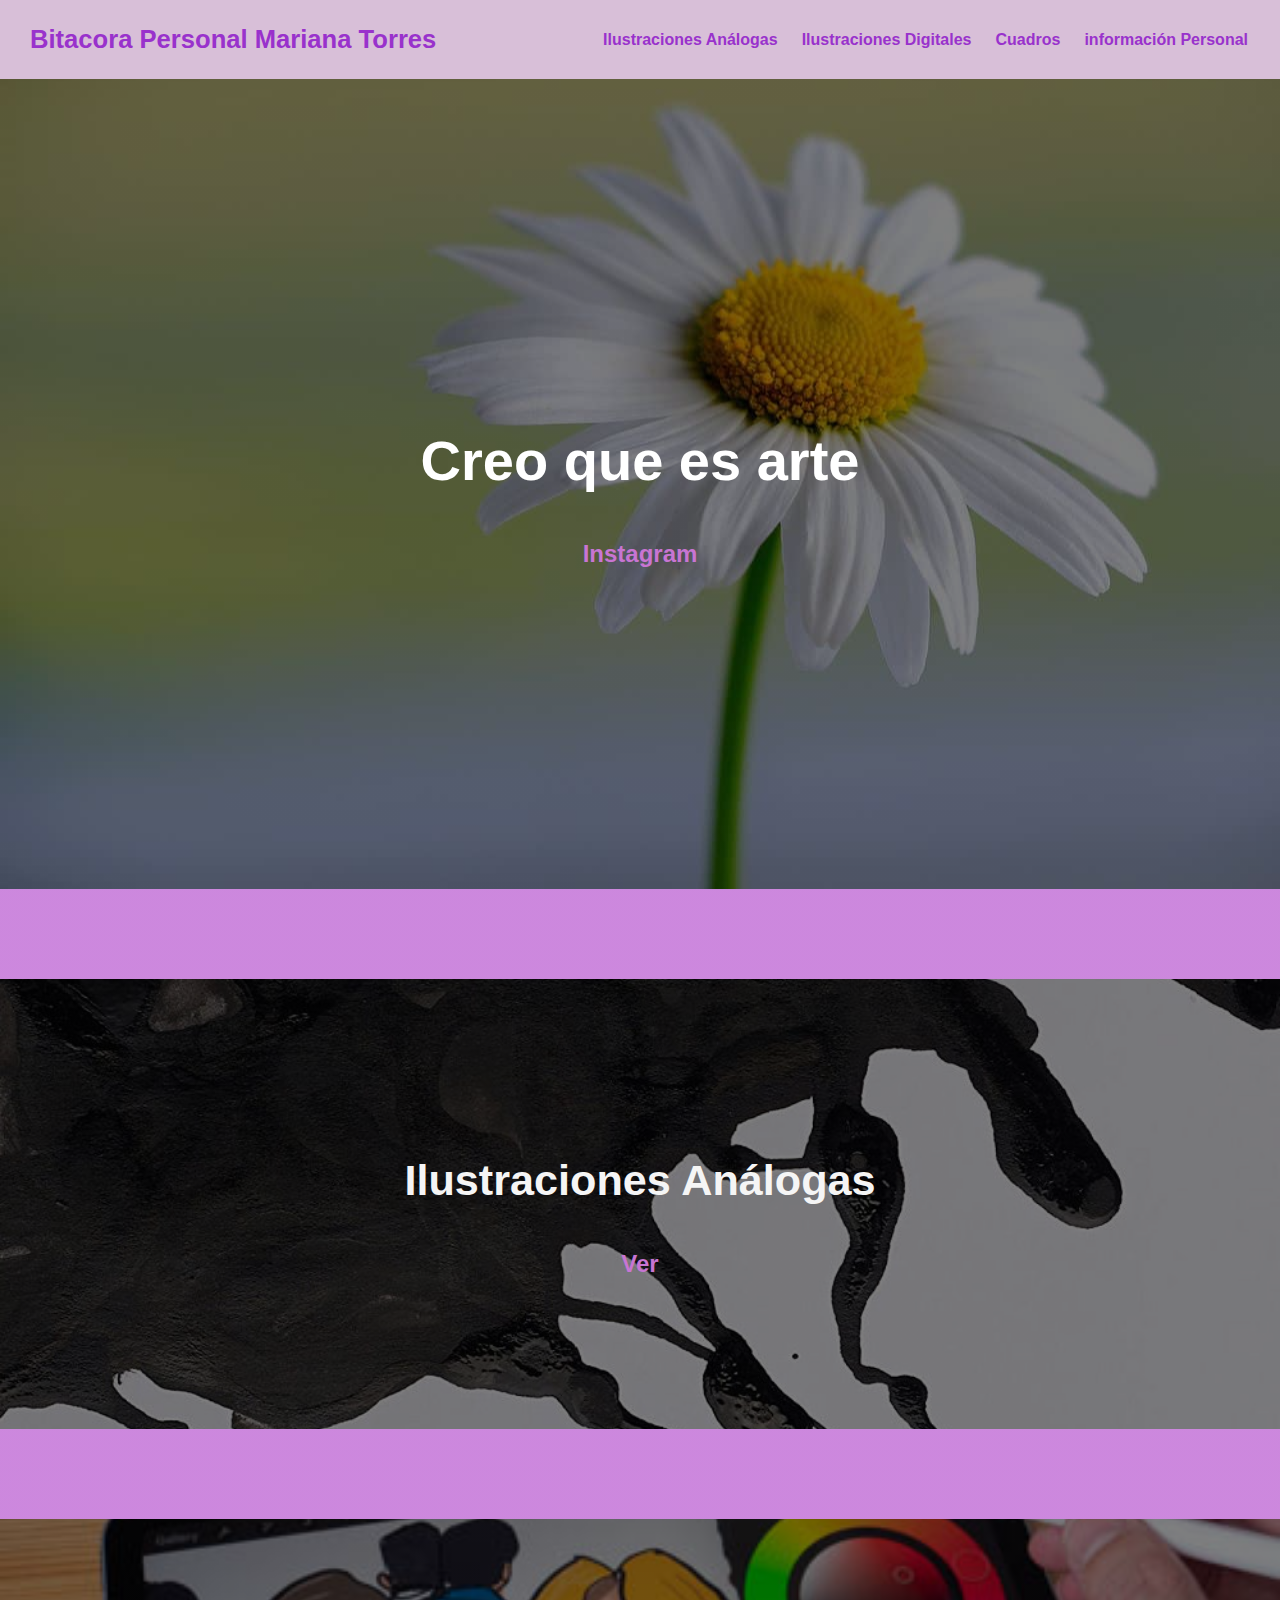
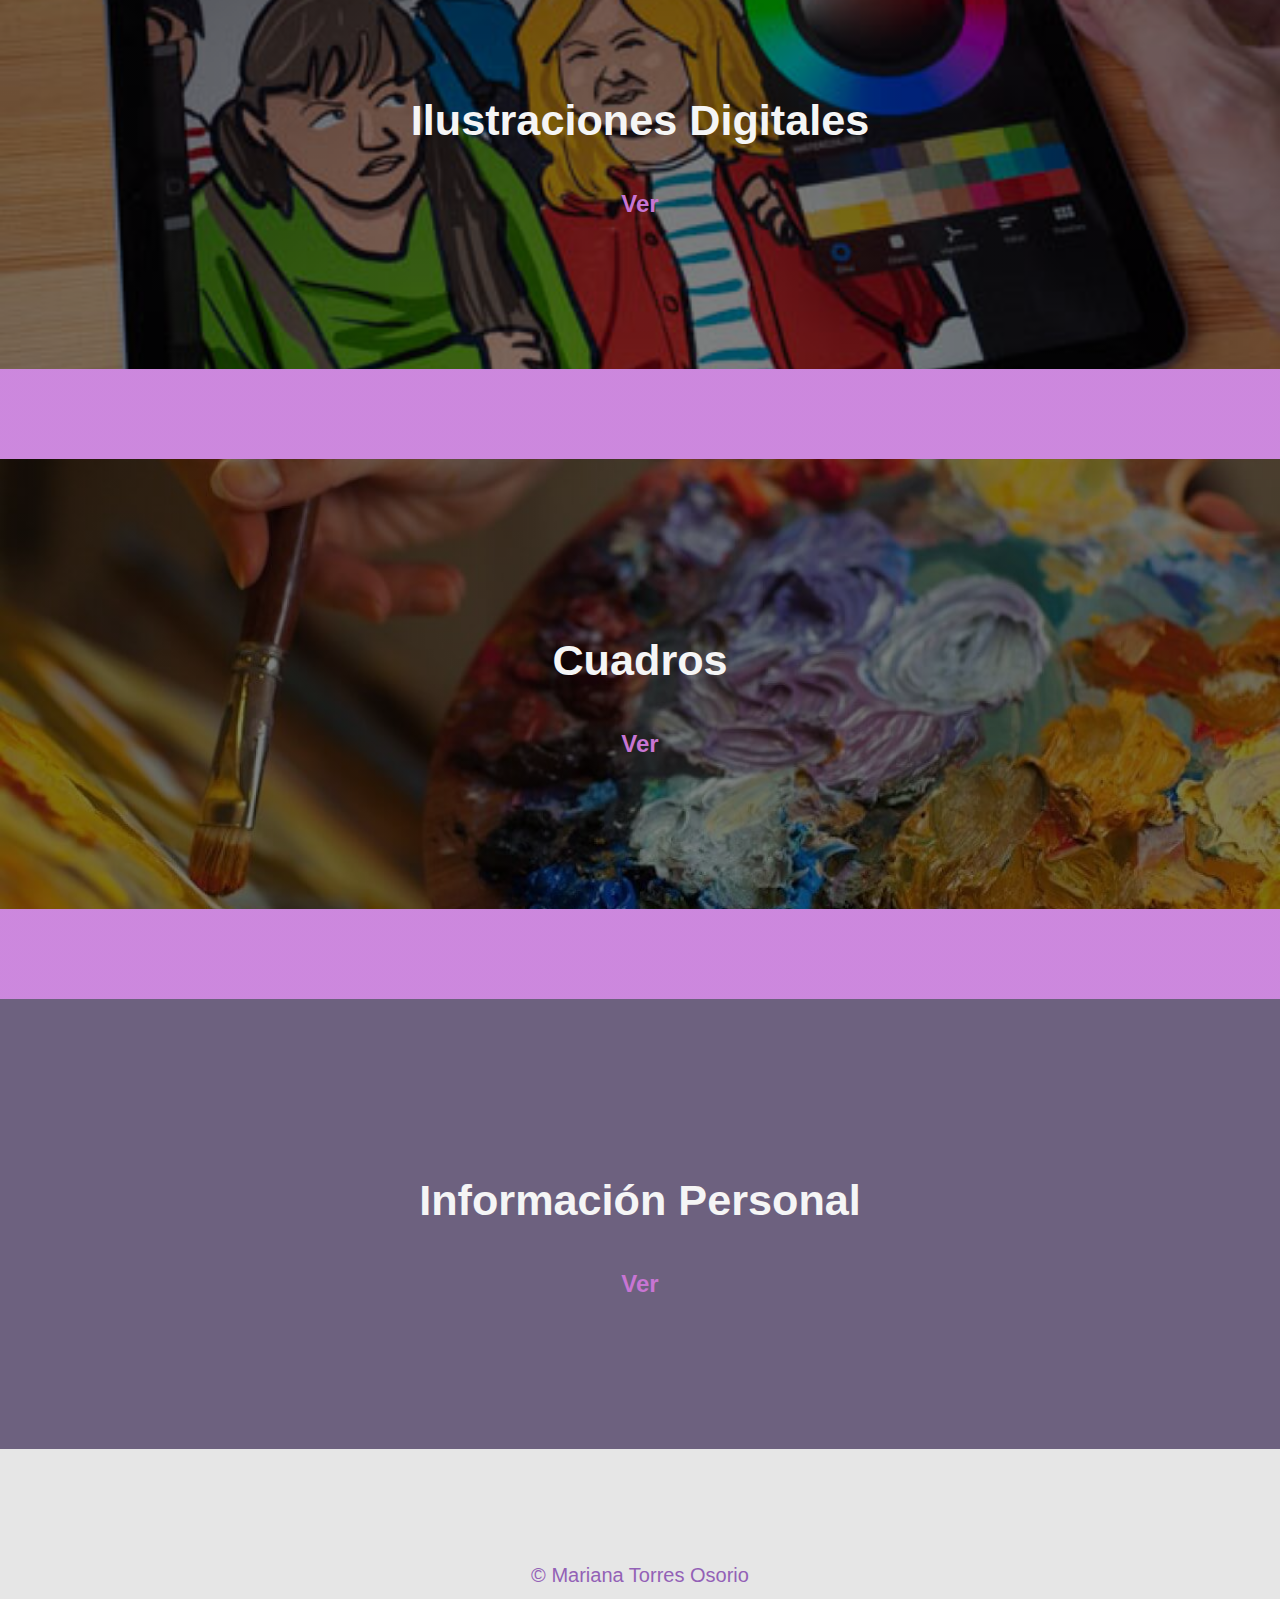
==== commit 909dd434: "avance" ====
--- a/index.html
+++ b/index.html
@@ -32,39 +32,57 @@
 
     </section>
 
-
+    <section id="extra">
+        <div class="extraa">
+        </div>
+    </section>
 
     <section id="ilustraciones1">
         <div class="ilustraciones-analogas">
         <h2>Ilustraciones Análogas</h2>
-        <form action="http://127.0.0.1:5500/index2.html">
+        <form action="index2.html">
         <button>Ver</button>
         </form>
+        </div>
+    </section>
+
+    <section id="extra">
+        <div class="extraa">
         </div>
     </section>
 
     <section id="ilustraciones2">
         <div class="ilustraciones-digitales">
         <h2>Ilustraciones Digitales</h2>
-        <form action="http://127.0.0.1:5500/index3.html">
+        <form action="index3.html">
         <button>Ver</button>
         </form>
+        </div>
+    </section>
+
+    <section id="extra">
+        <div class="extraa">
         </div>
     </section>
 
     <section id="ilustraciones3">
         <div class="cuadross">
         <h2>Cuadros</h2>
-        <form action="http://127.0.0.1:5500/index4.html">
+        <form action="index4.html">
         <button>Ver</button>
         </form>
+        </div>
+    </section>
+
+    <section id="extra">
+        <div class="extraa">
         </div>
     </section>
 
     <section id="ilustraciones4">
         <div class="personall">
         <h2>Información Personal</h2>
-        <form action="http://127.0.0.1:5500/index5.html">
+        <form action="index5.html">
         <button>Ver</button>
         </form>
         </div>
@@ -73,7 +91,7 @@
 
     <footer>
         <div class="container">
-            <p>&copy; programata 2021</p>
+            <p>&copy; Mariana Torres Osorio</p>
         </div>
     </footer>
 
--- a/css/style.css
+++ b/css/style.css
@@ -123,15 +123,15 @@
    justify-content: center;
    text-align: center;
    flex-direction: column;
-   height: 30vh;
-   color: whitesmoke;
-   background-image: linear-gradient(
-      0deg,
-      rgba(0,0,0,0.5),
-      rgba(0,0,0,0.5)
-   ) 
-
-   ,url(../img/mmmm.jpg);
+   height: 40vh;
+   color: whitesmoke;
+   background-image: linear-gradient(
+      0deg,
+      rgba(0,0,0,0.5),
+      rgba(0,0,0,0.5)
+   ) 
+
+   ,url(../img/tinta\ china.jpg);
    background-repeat: no-repeat;
    background-size: cover;
    background-position: center center;
@@ -147,15 +147,15 @@
    justify-content: center;
    text-align: center;
    flex-direction: column;
-   height: 30vh;
-   color: whitesmoke;
-   background-image: linear-gradient(
-      0deg,
-      rgba(0,0,0,0.5),
-      rgba(0,0,0,0.5)
-   ) 
-
-   ,url(../img/lila\ fondo.webp);
+   height: 40vh;
+   color: whitesmoke;
+   background-image: linear-gradient(
+      0deg,
+      rgba(0,0,0,0.5),
+      rgba(0,0,0,0.5)
+   ) 
+
+   ,url(../img/ilustacion\ digital.jpg);
    background-repeat: no-repeat;
    background-size: cover;
    background-position: center center;
@@ -170,15 +170,15 @@
    justify-content: center;
    text-align: center;
    flex-direction: column;
-   height: 30vh;
-   color: whitesmoke;
-   background-image: linear-gradient(
-      0deg,
-      rgba(0,0,0,0.5),
-      rgba(0,0,0,0.5)
-   ) 
-
-   ,url(../img/lila\ fondo.webp);
+   height: 40vh;
+   color: whitesmoke;
+   background-image: linear-gradient(
+      0deg,
+      rgba(0,0,0,0.5),
+      rgba(0,0,0,0.5)
+   ) 
+
+   ,url(../img/para\ cuadro.jpg);
    background-repeat: no-repeat;
    background-size: cover;
    background-position: center center;
@@ -193,7 +193,7 @@
    justify-content: center;
    text-align: center;
    flex-direction: column;
-   height: 30vh;
+   height: 40vh;
    color: whitesmoke;
    background-image: linear-gradient(
       0deg,
@@ -250,6 +250,29 @@
    background-color: rgba(148, 0, 211, 0.461);
 }
 
+.extraa{
+   display: flex;
+   align-items: center;
+   justify-content: center;
+   text-align: center;
+   flex-direction: column;
+   height: 10vh;
+   color: whitesmoke;
+   background-image: linear-gradient(
+      0deg,
+      rgba(200, 117, 211, 0.757),
+      rgb(200, 117, 211, 0.757)
+   ) 
+
+   ,url(../img/lila\ fondo\ 2.png);
+   background-repeat: no-repeat;
+   background-size: cover;
+   background-position: center center;
+}
+#extraa h2{
+   color: rgb(213, 3, 240);
+}
+
 .ilustraciones-analogas{
    display: flex;
    align-items: center;
@@ -264,22 +287,91 @@
       rgba(0,0,0,0.5)
    ) 
 
+   ,url(../img/tinta\ china.jpg);
+   background-repeat: no-repeat;
+   background-size: cover;
+   background-position: center center;
+}
+#ilustraciones-analogas h2{
+   color: white;
+}
+
+.ilustraciones-digitales{
+   display: flex;
+   align-items: center;
+   justify-content: center;
+   text-align: center;
+   flex-direction: column;
+   height: 50vh;
+   color: whitesmoke;
+   background-image: linear-gradient(
+      0deg,
+      rgba(0,0,0,0.5),
+      rgba(0,0,0,0.5)
+   ) 
+
+   ,url(../img/ilustacion\ digital.jpg);
+   background-repeat: no-repeat;
+   background-size: cover;
+   background-position: center center;
+}
+#ilustraciones-digitales h2{
+   color: white;
+}
+
+.cuadross{
+   display: flex;
+   align-items: center;
+   justify-content: center;
+   text-align: center;
+   flex-direction: column;
+   height: 50vh;
+   color: whitesmoke;
+   background-image: linear-gradient(
+      0deg,
+      rgba(0,0,0,0.5),
+      rgba(0,0,0,0.5)
+   ) 
+
+   ,url(../img/para\ cuadro.jpg);
+   background-repeat: no-repeat;
+   background-size: cover;
+   background-position: center center;
+}
+#cuadross h2{
+   color: white;
+}
+
+.fotos1{
+   display: flex;
+   align-items: center;
+   justify-content: center;
+   text-align: center;
+   flex-direction: column;
+   height: 30vh;
+   color: whitesmoke;
+   background-image: linear-gradient(
+      0deg,
+      rgba(0,0,0,0.5),
+      rgba(0,0,0,0.5)
+   ) 
+
    ,url(../img/lila\ fondo\ 2.png);
    background-repeat: no-repeat;
    background-size: cover;
    background-position: center center;
 }
-#ilustraciones-analogas h2{
-   color: white;
-}
-
-.ilustraciones-digitales{
-   display: flex;
-   align-items: center;
-   justify-content: center;
-   text-align: center;
-   flex-direction: column;
-   height: 50vh;
+#fotos1 h2{
+   color: white;
+}
+
+.fotos2{
+   display: flex;
+   align-items: center;
+   justify-content: center;
+   text-align: center;
+   flex-direction: column;
+   height: 30vh;
    color: whitesmoke;
    background-image: linear-gradient(
       0deg,
@@ -292,17 +384,18 @@
    background-size: cover;
    background-position: center center;
 }
-#ilustraciones-digitales h2{
-   color: white;
-}
-
-.cuadross{
-   display: flex;
-   align-items: center;
-   justify-content: center;
-   text-align: center;
-   flex-direction: column;
-   height: 50vh;
+#fotos2 h2{
+   color: white;
+}
+
+
+.fotos3{
+   display: flex;
+   align-items: center;
+   justify-content: center;
+   text-align: center;
+   flex-direction: column;
+   height: 30vh;
    color: whitesmoke;
    background-image: linear-gradient(
       0deg,
@@ -315,7 +408,7 @@
    background-size: cover;
    background-position: center center;
 }
-#cuadross h2{
+#fotos3 h2{
    color: white;
 }
 
@@ -356,4 +449,19 @@
    display: flex;
    justify-content: center;
    align-items: flex-end;
+}
+
+
+@media (min-width:750px){
+
+   header .container{
+      flex-direction: row;
+      justify-content: space-between;
+   }
+
+   header nav{
+      flex-direction: row;
+      padding-bottom: 0;
+      padding-right: 20px;
+   }
 }